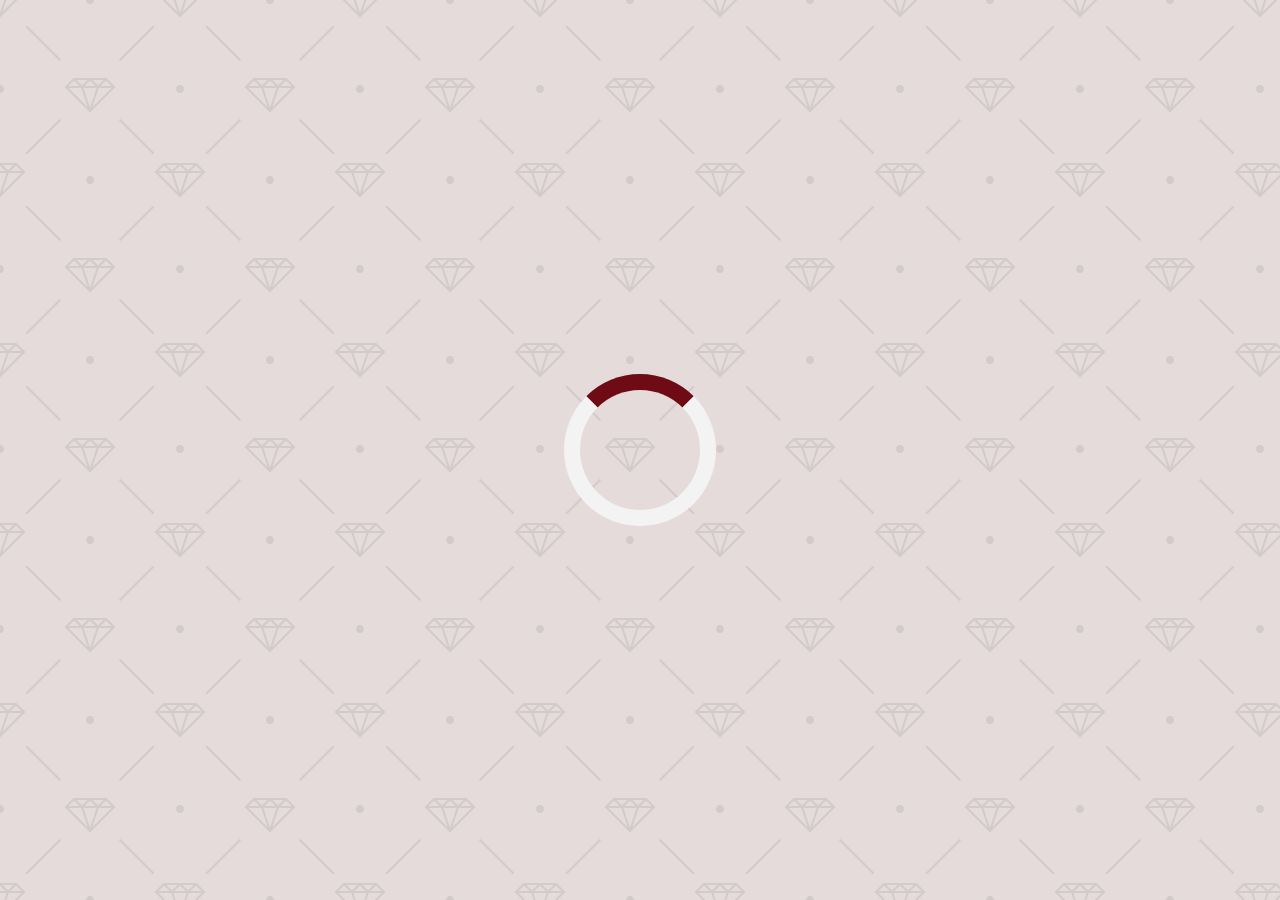
==== index.html @ 31010fd7 "Firas" ====
<!DOCTYPE html>
<html lang="en">

<head>
    <meta charset="UTF-8">
    <meta http-equiv="X-UA-Compatible" content="IE=edge">
    <meta name="viewport" content="width=device-width, initial-scale=1.0">
    <title>Quote Generator</title>
    <link rel="stylesheet" href="https://cdnjs.cloudflare.com/ajax/libs/font-awesome/6.2.1/css/all.min.css"
        integrity="sha512-MV7K8+y+gLIBoVD59lQIYicR65iaqukzvf/nwasF0nqhPay5w/9lJmVM2hMDcnK1OnMGCdVK+iQrJ7lzPJQd1w=="
        crossorigin="anonymous" referrerpolicy="no-referrer" />
    <link rel="icon" type="image/pnj" href="https://www.google.com/s2/favicons?domain=twitter.com">
    <link rel="stylesheet" href="./style.css">
</head>

<body>
    <div class="quote-container" id="quote-container">
        <!-- Quote -->
        <div class="quote-text">
            <i class="fas fa-quote-left"></i>
            <span id="quote"></span>
        </div>
        <!-- Author -->
        <div class="quote-author">
            <span id="author"></span>
        </div>
        <!-- Buttons -->
        <div class="button-container">
            <button class="twitter-button" id="twitter" title="Tweet This!">
                <i class="fab fa-twitter"></i>
            </button>
            <button id="new-quote">New Quote</button>
        </div>
    </div>
    <!-- Loader -->
    <div class="loader" id="loader"></div>
    <!-- Scripts -->
    <script src="./script.js"></script>
</body>

</html>
---- style.css ----
@import url('https://fonts.googleapis.com/css2?family=Abhaya+Libre&display=swap');

html {
    box-sizing: border-box;
}

body {
    margin: 0;
    min-height: 100vh;
    background-color: #e5dbdb;
    background-image: url("data:image/svg+xml,%3Csvg width='180' height='180' viewBox='0 0 180 180' xmlns='http://www.w3.org/2000/svg'%3E%3Cpath d='M81.28 88H68.413l19.298 19.298L81.28 88zm2.107 0h13.226L90 107.838 83.387 88zm15.334 0h12.866l-19.298 19.298L98.72 88zm-32.927-2.207L73.586 78h32.827l.5.5 7.294 7.293L115.414 87l-24.707 24.707-.707.707L64.586 87l1.207-1.207zm2.62.207L74 80.414 79.586 86H68.414zm16 0L90 80.414 95.586 86H84.414zm16 0L106 80.414 111.586 86h-11.172zm-8-6h11.173L98 85.586 92.414 80zM82 85.586L87.586 80H76.414L82 85.586zM17.414 0L.707 16.707 0 17.414V0h17.414zM4.28 0L0 12.838V0h4.28zm10.306 0L2.288 12.298 6.388 0h8.198zM180 17.414L162.586 0H180v17.414zM165.414 0l12.298 12.298L173.612 0h-8.198zM180 12.838L175.72 0H180v12.838zM0 163h16.413l.5.5 7.294 7.293L25.414 172l-8 8H0v-17zm0 10h6.613l-2.334 7H0v-7zm14.586 7l7-7H8.72l-2.333 7h8.2zM0 165.414L5.586 171H0v-5.586zM10.414 171L16 165.414 21.586 171H10.414zm-8-6h11.172L8 170.586 2.414 165zM180 163h-16.413l-7.794 7.793-1.207 1.207 8 8H180v-17zm-14.586 17l-7-7h12.865l2.333 7h-8.2zM180 173h-6.613l2.334 7H180v-7zm-21.586-2l5.586-5.586 5.586 5.586h-11.172zM180 165.414L174.414 171H180v-5.586zm-8 5.172l5.586-5.586h-11.172l5.586 5.586zM152.933 25.653l1.414 1.414-33.94 33.942-1.416-1.416 33.943-33.94zm1.414 127.28l-1.414 1.414-33.942-33.94 1.416-1.416 33.94 33.943zm-127.28 1.414l-1.414-1.414 33.94-33.942 1.416 1.416-33.943 33.94zm-1.414-127.28l1.414-1.414 33.942 33.94-1.416 1.416-33.94-33.943zM0 85c2.21 0 4 1.79 4 4s-1.79 4-4 4v-8zm180 0c-2.21 0-4 1.79-4 4s1.79 4 4 4v-8zM94 0c0 2.21-1.79 4-4 4s-4-1.79-4-4h8zm0 180c0-2.21-1.79-4-4-4s-4 1.79-4 4h8z' fill='%23000000' fill-opacity='0.08' fill-rule='evenodd'/%3E%3C/svg%3E");
    color: black;
    font-family: 'Abhaya Libre', serif;
    font-weight: 700;
    text-align: center;
    display: flex;
    justify-content: center;
    align-items: center;
}

.quote-container {
    width: auto;
    max-width: 900px;
    padding: 20px 30px;
    border-radius: 10px;
    background: linear-gradient(90deg, rgba(254, 249, 215, 0.3309698879551821) 0%, rgba(210, 153, 194, 0.3253676470588235) 100%);
    box-shadow: 0 10px 10px 10px rgba(0, 0, 0, 0.2);
}

.quote-text {
    font-size: 2.75rem;
}

.long-quote {
    font-size: 2rem;
}

.fa-quote-left {
    font-size: 4rem;
    color: #6e0b14;
}

.quote-author {
    margin-top: 15px;
    font-size: 2rem;
    font-weight: 400;
    font-style: italic;
}

.button-container {
    margin-top: 15px;
    display: flex;
    justify-content: space-between;
}

button {
    cursor: pointer;
    font-size: 1.2rem;
    height: 2.5rem;
    border: none;
    border-radius: 10px;
    color: #fff;
    background-color: #6e0b14;
    outline: none;
    padding: 0.5rem 1.8rem 0.5rem 1.8rem;
    box-shadow: 0 0.3rem rgba(121, 121, 121, 0.65);
}

button:hover {
    filter: brightness(110%);
}

button:active {
    transform: translate(0, 0.3rem);
    box-shadow: 0 0.1rem rgba(255, 255, 255, 0.65);
}

.twitter-button:hover {
    color: #38a1f3;
}

.fa-twitter {
    font-size: 1.5rem;
}

/* Loader */
.loader {
    border: 16px solid #f3f3f3;
    border-top: 16px solid #6e0b14;
    border-radius: 50%;
    width: 120px;
    height: 120px;
    animation: spin 2s linear infinite;
}

@keyframes spin {
    0% {
        transform: rotate(0deg);
    }

    100% {
        transform: rotate(360deg);
    }
}

/* Media Query: Tablet or Smaller */
@media screen and (max-width: 1000px) {
    .quote-container {
        margin: auto 10px;
    }

    .quote-text {
        font-size: 2.5rem;
    }
}
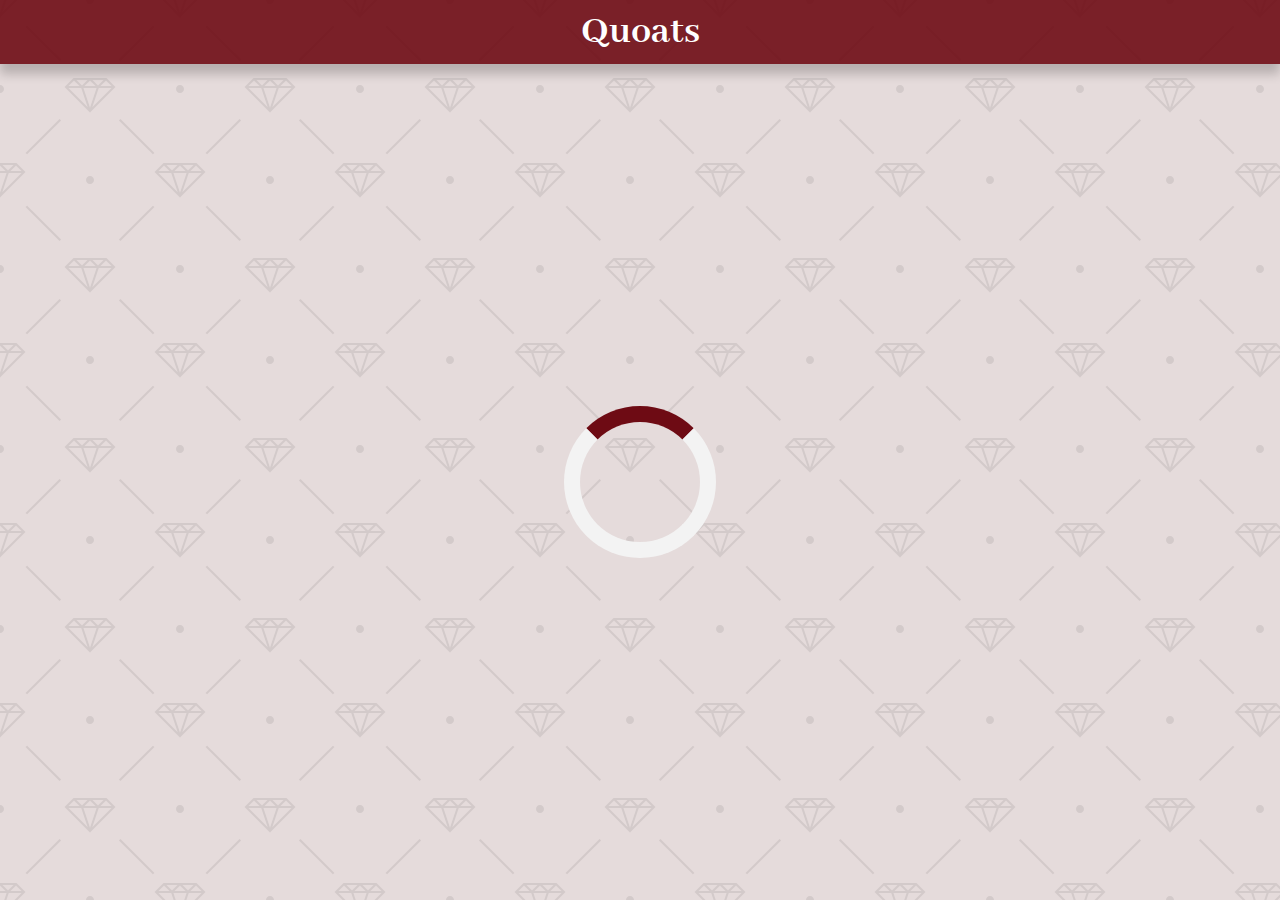
==== commit 5f07b2ac: "Firas" ====
--- a/index.html
+++ b/index.html
@@ -14,26 +14,31 @@
 </head>
 
 <body>
-    <div class="quote-container" id="quote-container">
-        <!-- Quote -->
-        <div class="quote-text">
-            <i class="fas fa-quote-left"></i>
-            <span id="quote"></span>
+    <nav>
+        <div class="logo">Quoats</div>
+    </nav>
+    <div class="element">
+        <div class="quote-container" id="quote-container">
+            <!-- Quote -->
+            <div class="quote-text">
+                <i class="fas fa-quote-left"></i>
+                <span id="quote"></span>
+            </div>
+            <!-- Author -->
+            <div class="quote-author">
+                <span id="author"></span>
+            </div>
+            <!-- Buttons -->
+            <div class="button-container">
+                <button class="twitter-button" id="twitter" title="Tweet This!">
+                    <i class="fab fa-twitter"></i>
+                </button>
+                <button id="new-quote">New Quote</button>
+            </div>
         </div>
-        <!-- Author -->
-        <div class="quote-author">
-            <span id="author"></span>
-        </div>
-        <!-- Buttons -->
-        <div class="button-container">
-            <button class="twitter-button" id="twitter" title="Tweet This!">
-                <i class="fab fa-twitter"></i>
-            </button>
-            <button id="new-quote">New Quote</button>
-        </div>
+        <!-- Loader -->
+        <div class="loader" id="loader"></div>
     </div>
-    <!-- Loader -->
-    <div class="loader" id="loader"></div>
     <!-- Scripts -->
     <script src="./script.js"></script>
 </body>
--- a/style.css
+++ b/style.css
@@ -13,6 +13,26 @@
     font-family: 'Abhaya Libre', serif;
     font-weight: 700;
     text-align: center;
+}
+
+nav {
+    width: 100%;
+    min-height: 64px;
+    background-color: rgb(110, 11, 20, 0.9);
+    display: flex;
+    align-items: center;
+    justify-content: center;
+    box-shadow: 0 10px 10px rgba(0, 0, 0, 0.2);
+}
+
+.logo {
+    font-size: 40px;
+    color: white;
+}
+
+.element {
+    width: 100%;
+    height: calc(100vh - 64px);
     display: flex;
     justify-content: center;
     align-items: center;
